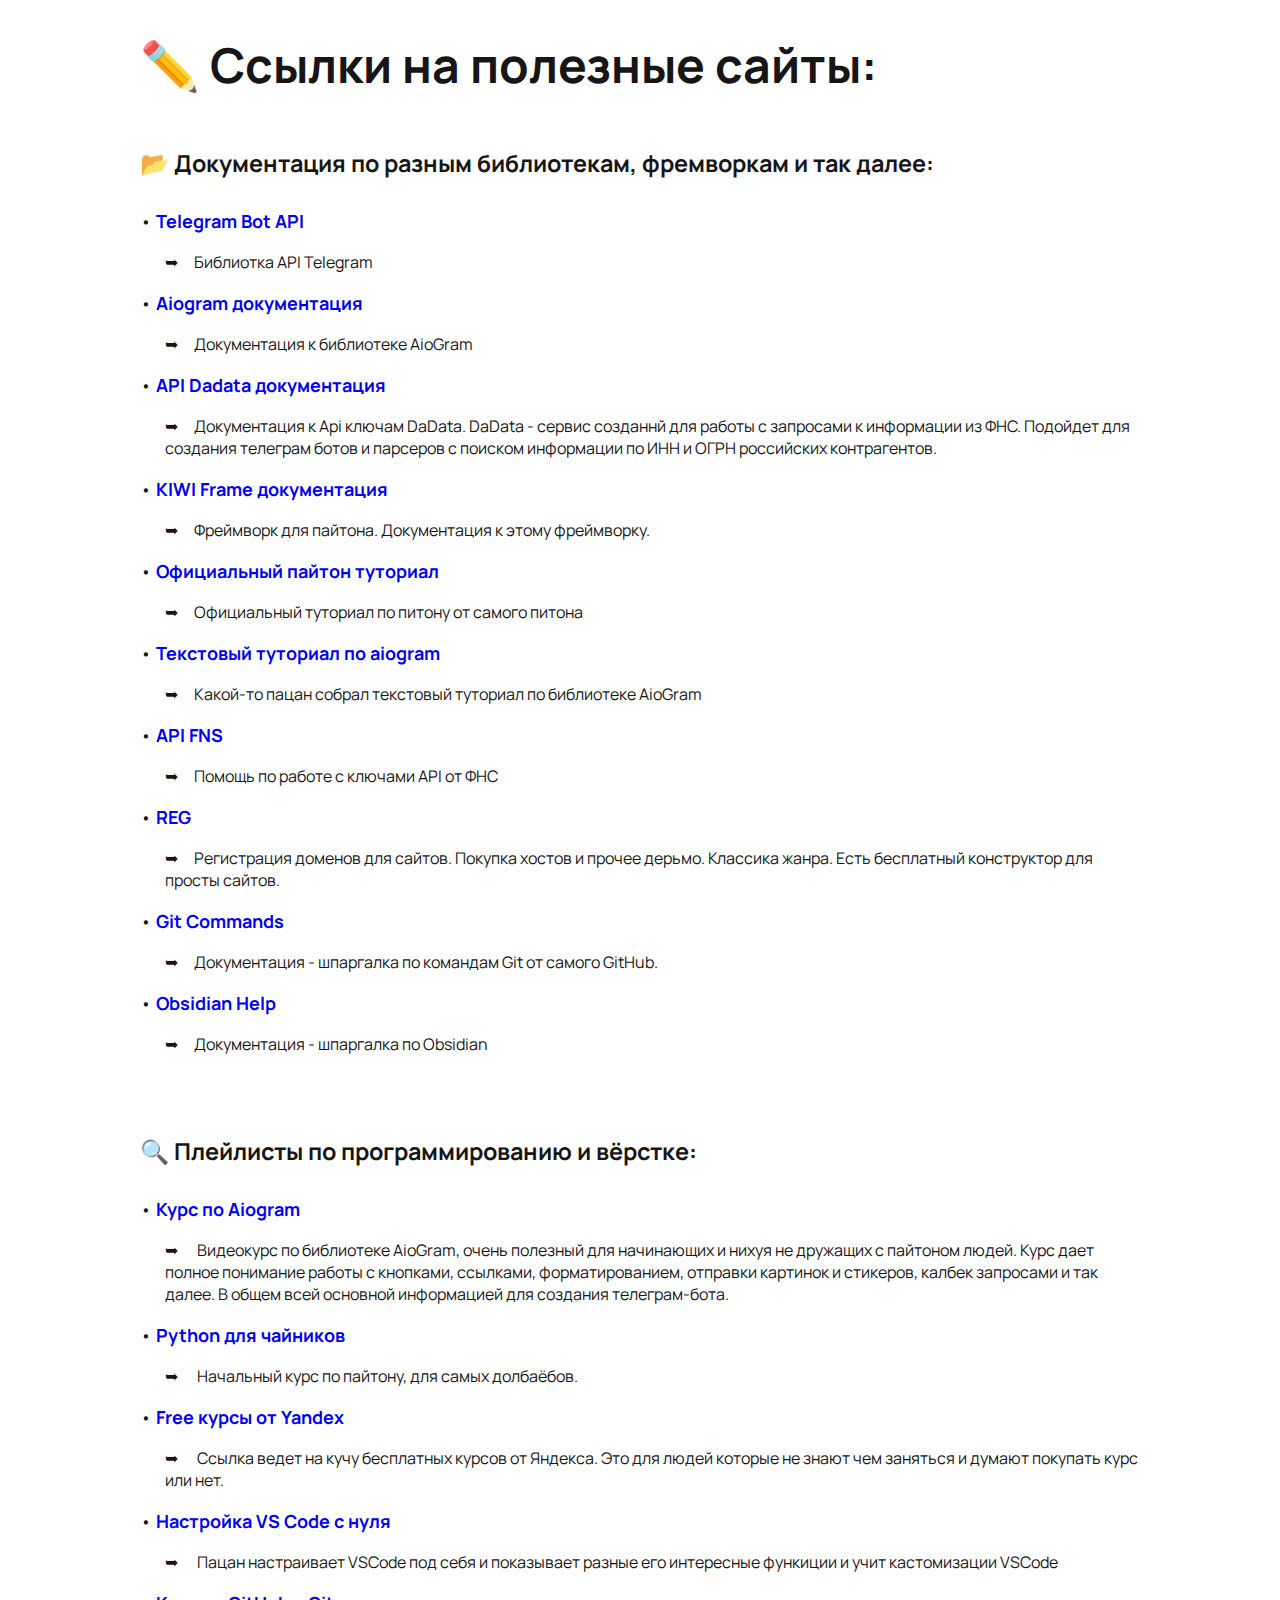
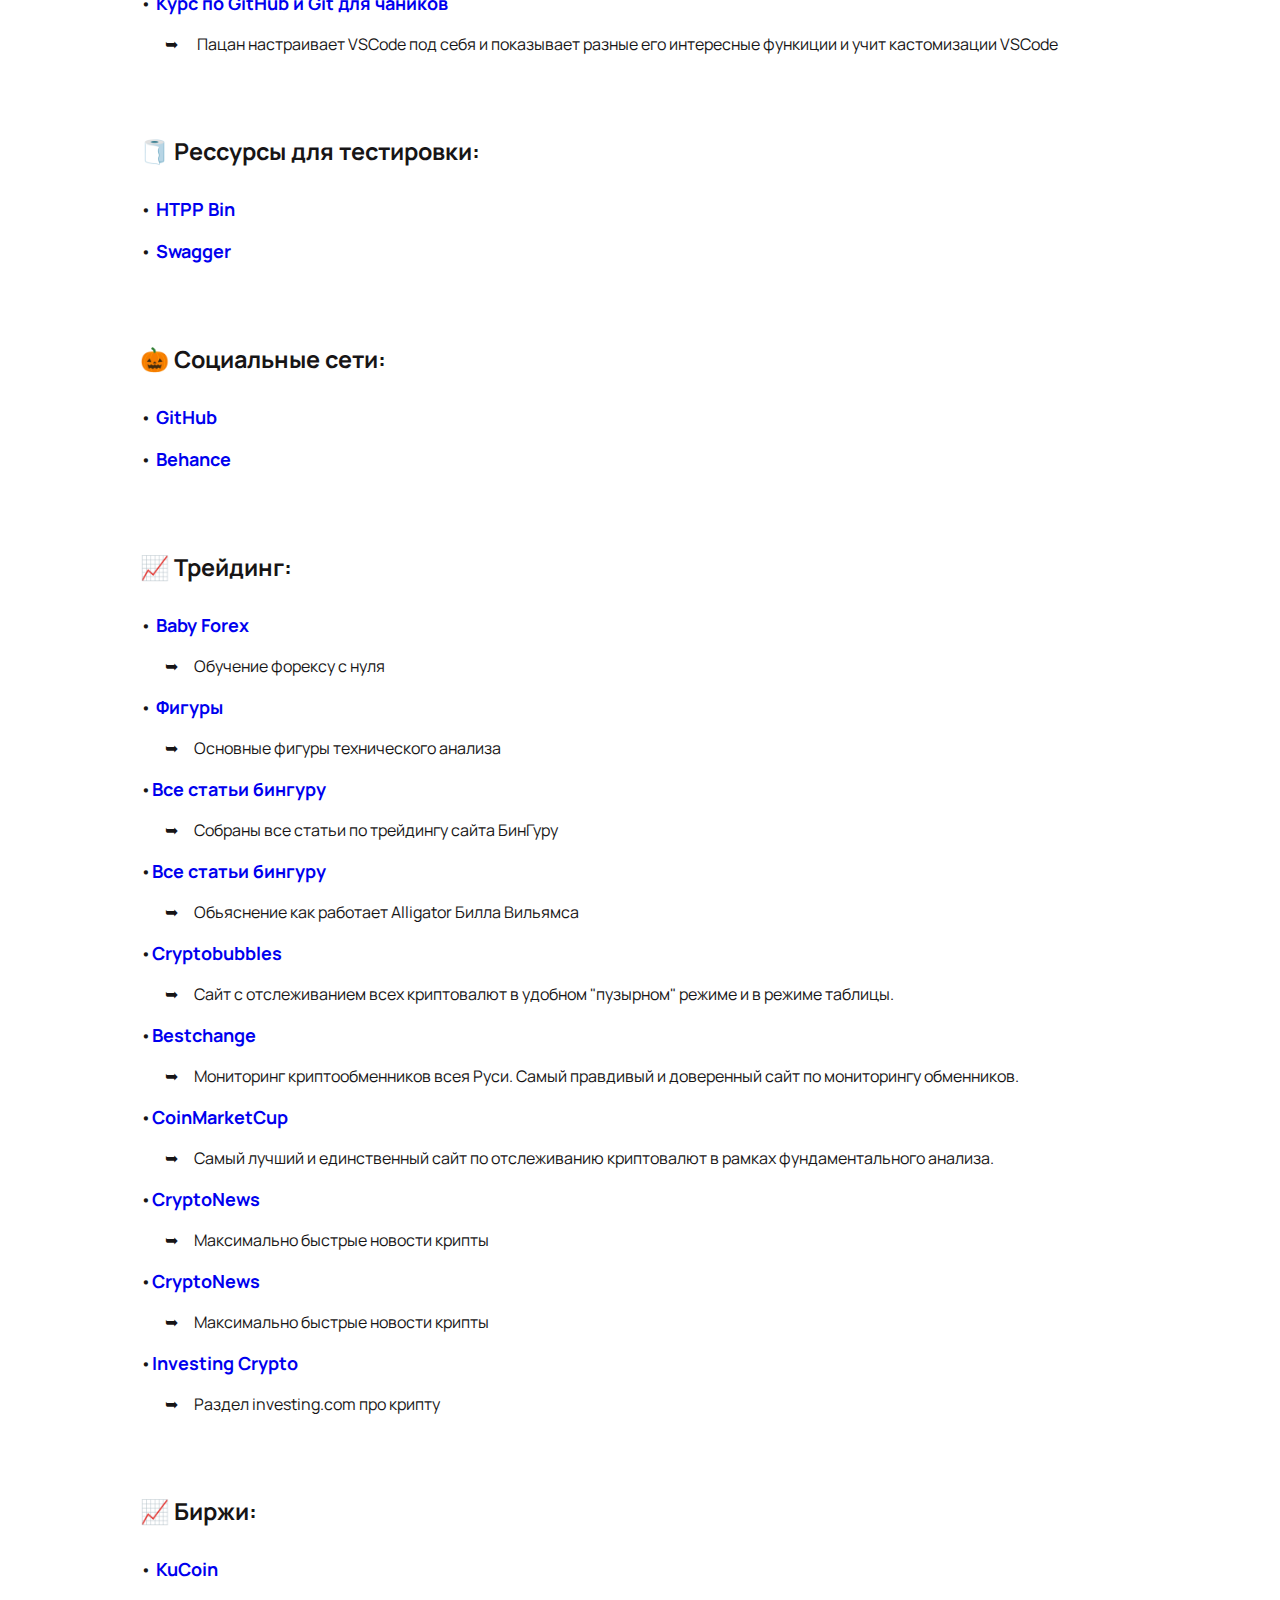
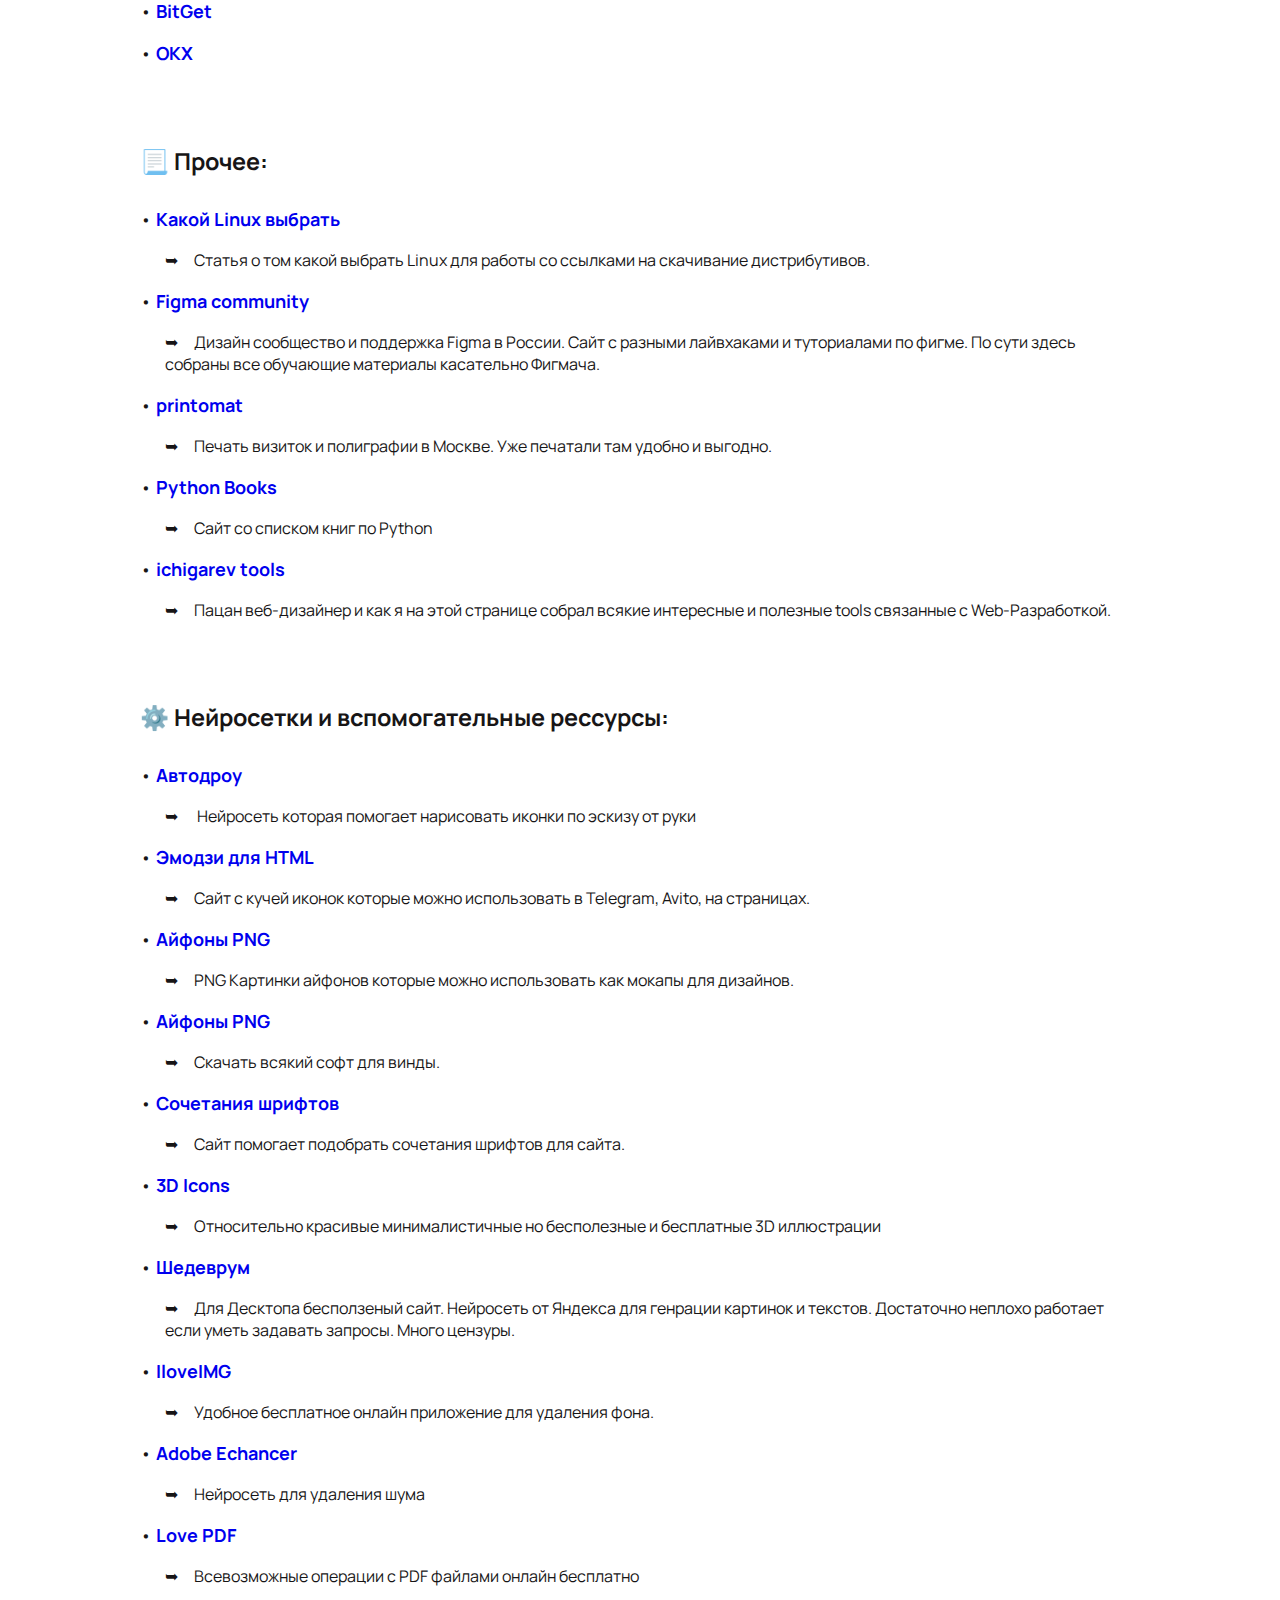
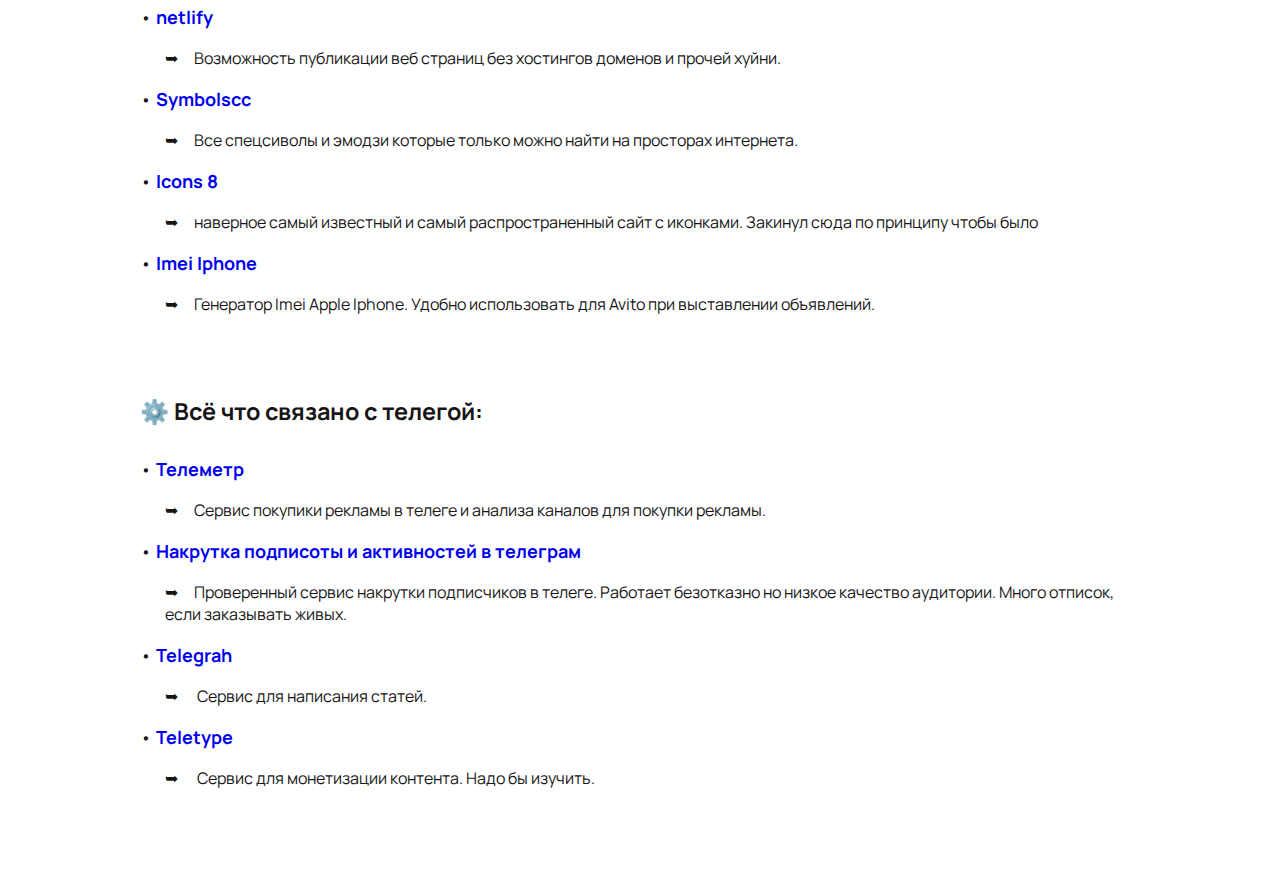
==== index.html @ 126a6286 "Update and rename main.html to index.html" ====
<!DOCTYPE html>
<head>
    <link rel="stylesheet" href="style.css">
    <link rel="preconnect" href="https://fonts.googleapis.com">
    <link rel="preconnect" href="https://fonts.gstatic.com" crossorigin>
    <link href="https://fonts.googleapis.com/css2?family=Manrope:wght@400;700&display=swap" rel="stylesheet">
    <link rel="shortcut icon" type="image/svg" href="favicon.png">
<title>
    Сайты со сслыками
</title>
<body>
    <div class="Header">
        <h1>✏️ Ссылки на полезные сайты:</h1>
    </div>

    <div class="op">
        <h3> 📂 Документация по разным библиотекам, фремворкам и так далее:</h3> 
    </div>
    <div class="link">
        <p> &#8226; <a href="https://core.telegram.org/bots/api">Telegram Bot API</a></p>
            <p class="opis">
                ➥&emsp;Библиотка API Telegram
            </p>
        <p> &#8226; <a href="https://docs.aiogram.dev/en/latest/">Aiogram документация</a></p>
            <p class="opis">
                ➥&emsp;Документация к библиотеке AioGram
            </p>
        <p> &#8226; <a href="https://dadata.ru/api/find-party/#request">API Dadata документация</a></p>
            <p class="opis">
                ➥&emsp;Документация к Api ключам DaData. DaData - сервис созданнй для работы с запросами к информации из ФНС.
                Подойдет для создания телеграм ботов и парсеров с поиском информации по ИНН и ОГРН российских контрагентов. 
            </p>
        <p> &#8226; <a href="https://kivy.org/doc/stable/gettingstarted/intro.html">KIWI Frame документация</a></p>
            <p class="opis">
                ➥&emsp;Фреймворк для пайтона. Документация к этому фреймворку. 
            </p>
        <p> &#8226; <a href="https://docs.python.org/3.11/tutorial/">Официальный пайтон туториал</a></p>
            <p class="opis">
                ➥&emsp;Официальный туториал по питону от самого питона 
            </p>
        <p> &#8226; <a href="https://mastergroosha.github.io/aiogram-3-guide/quickstart/">Текстовый туториал по aiogram</a></p>
            <p class="opis">
                ➥&emsp;Какой-то пацан собрал текстовый туториал по библиотеке AioGram
            </p>  
        <p> &#8226; <a href="https://api-fns.ru/api_help">API FNS</a></p>
            <p class="opis">
                ➥&emsp;Помощь по работе с ключами API от ФНС
            </p>
        <p> &#8226; <a href="https://api-fns.ru/api_help">REG</a></p>
            <p class="opis">
                ➥&emsp;Регистрация доменов для сайтов. Покупка хостов и прочее дерьмо. Классика жанра. Есть бесплатный конструктор для просты сайтов.
            </p>
        <p> &#8226; <a href="https://gist.github.com/supervoron1/510a91d47f3bb51a24e1090f63188bcb">Git Commands</a></p>
            <p class="opis">
                ➥&emsp;Документация - шпаргалка по командам Git от самого GitHub.
            </p>
        <p> &#8226; <a href="https://publish.obsidian.md/help-ru/%D0%9D%D0%B0%D1%87%D0%BD%D0%B8%D1%82%D0%B5+%D0%B7%D0%B4%D0%B5%D1%81%D1%8C">Obsidian Help</a></p>
            <p class="opis">
                ➥&emsp;Документация - шпаргалка по Obsidian
            </p>
    </div>

    <div class="op">
        <h3>🔍 Плейлисты по программированию и вёрстке:</h3>
    </div>
    <div class="link">
        <p> &#8226; <a href="https://www.youtube.com/playlist?list=PLe-iIMbo5JOJm6DRTjhleHojroS-Bbocr">Курс по Aiogram</a></p>
            <p class="opis">
                ➥&emsp; Видеокурс по библиотеке AioGram, очень полезный для начинающих и нихуя не дружащих с пайтоном людей. Курс дает полное понимание работы с кнопками, ссылками, форматированием, отправки  картинок и стикеров, калбек запросами и так далее. В общем всей основной информацией для создания телеграм-бота.
            </p>
        <p> &#8226; <a href="https://www.youtube.com/playlist?list=PLe-iIMbo5JOLOTNasyomCJTmsUt8cUX0N">Python для чайников</a></p>
            <p class="opis">
                ➥&emsp; Начальный курс по пайтону, для самых долбаёбов.
            </p>
        <p> &#8226; <a href="https://practicum.yandex.ru/catalog/free/">Free курсы от Yandex</a></p>
            <p class="opis">
                ➥&emsp; Ссылка ведет на кучу бесплатных курсов от Яндекса. Это для людей которые не знают чем заняться и думают покупать курс или нет.
            </p>
            
        <p> &#8226; <a href="https://www.youtube.com/watch?v=w6x3Efgv-Gw&list=PL-FhWbGlJPfZKlFiR0i3nLVgUMPg8Z4t-&pp=iAQB">Настройка VS Code c нуля</a></p>
            <p class="opis">
                ➥&emsp; Пацан настраивает VSCode под себя и показывает разные его интересные функиции и учит кастомизации VSCode
            </p>
        <p> &#8226; <a href="https://www.youtube.com/watch?v=zZBiln_2FhM&t=1463s">Курс по  GitHub и Git для чаников</a></p>
            <p class="opis">
                ➥&emsp; Пацан настраивает VSCode под себя и показывает разные его интересные функиции и учит кастомизации VSCode
            </p>
    </div>

    <div class="op">
        <h3>🧻 Рессурсы для тестировки:</h3>
    </div>
    <div class="link">
        <p> &#8226; <a href="https://httpbin.org/">HTPP Bin</a></p>
        <p> &#8226; <a href="https://petstore.swagger.io/">Swagger</a></p>
    </div>

    <div class="op">
        <h3>🎃 Социальные сети:</h3>
    </div>
    <div class="link">
        <p> &#8226; <a href="https://github.com/andreykolesnikov1997">GitHub</a></p>
        <p> &#8226; <a href="https://www.behance.net/mefedronson">Behance</a></p>
    </div>

    <div class="op">
        <h3> 📈 Трейдинг:</h3>
    </div>
    <div class="link">
        <p> &#8226; <a href="https://babyforex.ru/">Baby Forex</a></p>
            <p class="opis">
                ➥&emsp;Обучение форексу с нуля
            </p>
        <p> &#8226; <a href="https://binguru.net/figury-texnicheskogo-analiza-4129">Фигуры</a></p>
            <p class="opis">
                ➥&emsp;Основные фигуры технического анализа
            </p>
        <p> &#8226;<a href="https://binguru.net/stati">Все статьи бингуру</a></p>
            <p class="opis">
                ➥&emsp;Собраны все статьи по трейдингу сайта БинГуру
            </p>         
        <p> &#8226;<a href="https://academyfx.ru/article/indikatory/426-indikator-alligator">Все статьи бингуру</a></p>
            <p class="opis">
                ➥&emsp;Обьяснение как работает Alligator Билла Вильямса
            </p>        
        <p> &#8226;<a href="https://cryptobubbles.net/">Cryptobubbles</a></p>
            <p class="opis">
                ➥&emsp;Сайт с отслеживанием всех криптовалют в удобном "пузырном" режиме и в режиме таблицы.
            </p>  
        <p> &#8226;<a href="https://www.bestchange.ru/">Bestchange</a></p>
            <p class="opis">
                ➥&emsp;Мониторинг криптообменников всея Руси. Самый правдивый и доверенный сайт по мониторингу обменников.
            </p>
        <p> &#8226;<a href="https://coinmarketcap.com/ru/watchlist/">CoinMarketCup</a></p>
            <p class="opis">
                ➥&emsp;Самый лучший и единственный сайт по отслеживанию криптовалют в рамках фундаментального анализа.
            </p>
        <p> &#8226;<a href="https://cryptonews.net/ru/">CryptoNews</a></p>
            <p class="opis">
                ➥&emsp;Максимально быстрые новости крипты
            </p>
        <p> &#8226;<a href="https://www.coindesk.com/">CryptoNews</a></p>
            <p class="opis">
                ➥&emsp;Максимально быстрые новости крипты
            </p>
        <p> &#8226;<a href="https://ru.investing.com/crypto/">Investing Crypto</a></p>
            <p class="opis">
                ➥&emsp;Раздел investing.com про крипту
            </p>                        
    </div>

    <div class="op">
        <h3> 📈 Биржи:</h3>
    </div>
    <div class="link">
        <p> &#8226; <a href="https://www.kucoin.com/ru/otc/buy/USDT-RUB">KuCoin</a></p>
        <p> &#8226; <a href="https://www.bitget.com/ru/">BitGet</a></p>
        <p> &#8226; <a href="https://www.okx.com/ru">OKX</a></p>
    </div>

    <div class="op">
        <h3> 📃 Прочее:</h3>
    </div>
    <div class="link">
        <p> &#8226; <a href="https://lifehacker.ru/distributivy-linux/">Какой Linux выбрать</a></p>
            <p class="opis">
                ➥&emsp;Статья о том какой выбрать Linux для работы со ссылками на скачивание дистрибутивов.
            </p>
        <p> &#8226; <a href="https://lifehacker.ru/distributivy-linux/">Figma community</a></p>
            <p class="opis">
                ➥&emsp;Дизайн сообщество и поддержка Figma в России. Сайт с разными лайвхаками и туториалами по фигме. По сути здесь собраны все обучающие материалы касательно Фигмача.
            </p>
        <p> &#8226; <a href="https://printomat.ru/">printomat</a></p>
            <p class="opis">
                ➥&emsp;Печать визиток и полиграфии в Москве. Уже печатали там удобно и выгодно.
            </p>
        <p> &#8226; <a href="https://pythonworld.ru/bookshop">Python Books</a></p>
            <p class="opis">
                ➥&emsp;Сайт со списком книг по Python
            </p>       
        <p> &#8226; <a href="https://ichigarev.ru/tools">ichigarev tools</a></p>
            <p class="opis">
                ➥&emsp;Пацан веб-дизайнер и как я на этой  странице собрал всякие интересные и полезные tools связанные с Web-Разработкой.
            </p>
    </div>

    <div class="op">
        <h3> ⚙️ Нейросетки и вспомогательные рессурсы:</h3>
    </div>
    <div class="link">
        <p> &#8226; <a href="https://www.autodraw.com/">Автодроу</a></p>
            <p class="opis">
                ➥&emsp; Нейросеть которая помогает нарисовать иконки по эскизу от руки
            </p>
        <p> &#8226; <a href="https://emojilo.com/ru/">Эмодзи для HTML</a></p>
            <p class="opis">
                ➥&emsp;Сайт с кучей иконок которые можно использовать в Telegram, Avito, на страницах.
            </p>
        <p> &#8226; <a href="https://www.rawpixel.com/search/iphone%20png?page=1&sort=curated&topic_group=_topics">Айфоны PNG</a></p>
            <p class="opis">
                ➥&emsp;PNG Картинки айфонов которые можно использовать как мокапы для дизайнов.
            </p>
        <p> &#8226; <a href="https://ru.uptodown.com/windows">Айфоны PNG</a></p>
            <p class="opis">
                ➥&emsp;Скачать всякий софт для винды.
            </p>
        <p> &#8226; <a href="https://www.fontpair.co/all">Сочетания шрифтов</a></p>
            <p class="opis">
                ➥&emsp;Сайт помогает подобрать сочетания шрифтов для сайта.
            </p>
        <p> &#8226; <a href="https://www.shapefest.com/">3D Icons</a></p>
            <p class="opis">
                ➥&emsp;Относительно красивые минималистичные но бесполезные и бесплатные 3D иллюстрации
            </p>
        <p> &#8226; <a href="https://shedevrum.ai/">Шедеврум</a></p>
            <p class="opis">
                ➥&emsp;Для Десктопа бесползеный сайт. Нейросеть от Яндекса для генрации картинок и текстов. Достаточно неплохо работает если уметь задавать запросы. Много цензуры. 
            </p>
        <p> &#8226; <a href="https://www.iloveimg.com/ru/remove-background">IloveIMG</a></p>
            <p class="opis">
                ➥&emsp;Удобное бесплатное онлайн приложение для удаления фона. 
            </p>
        <p> &#8226; <a href="https://podcast.adobe.com/enhance#">Adobe Echancer</a></p>
            <p class="opis">
                ➥&emsp;Нейросеть для удаления шума
            </p>
        <p> &#8226; <a href="https://www.ilovepdf.com/ru">Love PDF</a></p>
            <p class="opis">
                ➥&emsp;Всевозможные операции с PDF файлами онлайн бесплатно
            </p>  
        <p> &#8226; <a href="https://www.netlify.com/">netlify</a></p>
            <p class="opis">
                ➥&emsp;Возможность публикации веб страниц без хостингов доменов и прочей хуйни.
            </p>
        <p> &#8226; <a href="https://symbl.cc/ru/">Symbolscc</a></p>
            <p class="opis">
                ➥&emsp;Все спецсиволы и эмодзи которые только можно найти на просторах интернета. 
            </p>         
        <p> &#8226; <a href="https://icons8.ru/">Icons 8</a></p>
            <p class="opis">
                ➥&emsp;наверное самый известный и самый распространенный сайт с иконками. Закинул сюда по принципу чтобы было
            </p>
        <p> &#8226; <a href="https://www.imei.info/Apple_imei_generator/">Imei Iphone</a></p>
            <p class="opis">
                ➥&emsp;Генератор Imei Apple Iphone. Удобно использовать для Avito при выставлении объявлений.
            </p>
            
    </div>
    <div class="op">
        <h3> ⚙️ Всё что связано с телегой:</h3>
    </div>
    <div class="link">
        <p> &#8226; <a href="https://telemetr.me/">Телеметр</a></p>
            <p class="opis">
                ➥&emsp;Сервис покупики рекламы в телеге и анализа каналов для покупки рекламы.
            </p>
        <p> &#8226; <a href="https://doctorsmm.com/nakrutka-podpischikov-v-telegramm-kanal/">Накрутка подписоты и активностей в телеграм</a></p>
            <p class="opis">
                ➥&emsp;Проверенный сервис накрутки подписчиков в телеге. Работает безотказно но низкое качество аудитории. Много отписок, если заказывать живых.
            </p>
        <p> &#8226; <a href="https://telegra.ph/">Telegrah</a></p>
            <p class="opis">
                ➥&emsp; Сервис для написания статей.
            </p>
        <p> &#8226; <a href="https://teletype.in/">Teletype</a></p>
            <p class="opis">
                ➥&emsp; Сервис для монетизации контента. Надо бы изучить.
            </p>

</body>
</html>
---- style.css ----
body {
    width: 1000px;
    margin-left: auto;
    margin-right: auto;
    background-color: #FFFFFF;
}

.Header {
    margin-top: 30px;
    font-family: Manrope;
    color: #171516;
    margin-bottom: 50px;
    font-size: 24px;
}

.op {
    margin-top: 30px;
    font-family: Manrope;
    font-style: normal;
    color: #171516;
    font-size: 20px;
}

.link {
    font-family: Manrope;
    margin-top: 30px;
    margin-bottom: 80px;
    color: #171516;
    font-size: 18px;
}

.opis {
    margin-left: 25px;
    font-size: 16px;
}

a {
    text-decoration: none;
    background-image: linear-gradient(currentColor, currentColor);
    background-position: 10% 110%;
    background-repeat: no-repeat;
    background-size: 0% 3px;
    transition: background-size .1s;
    font-weight: 700;
}

a:hover {
    background-size: 100% 3px;
}

a:visited {
    color: #171516;
  }
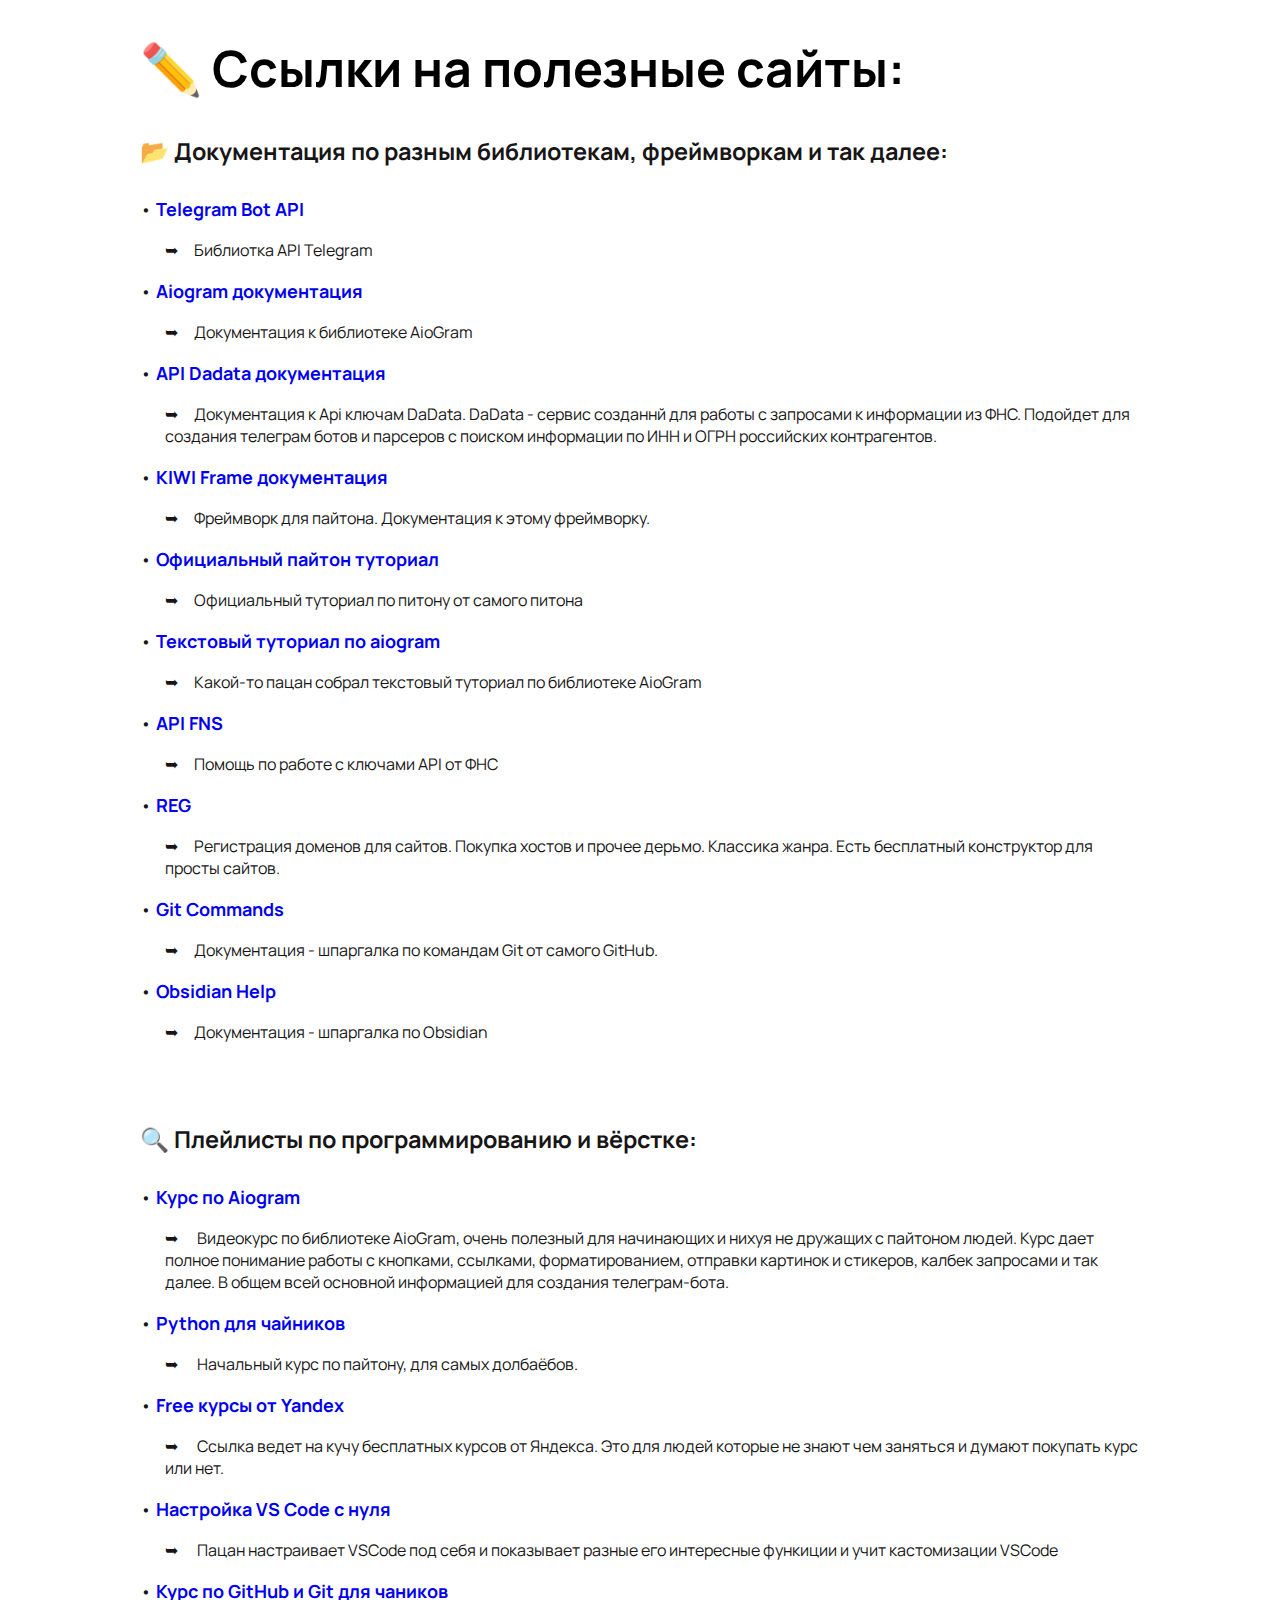
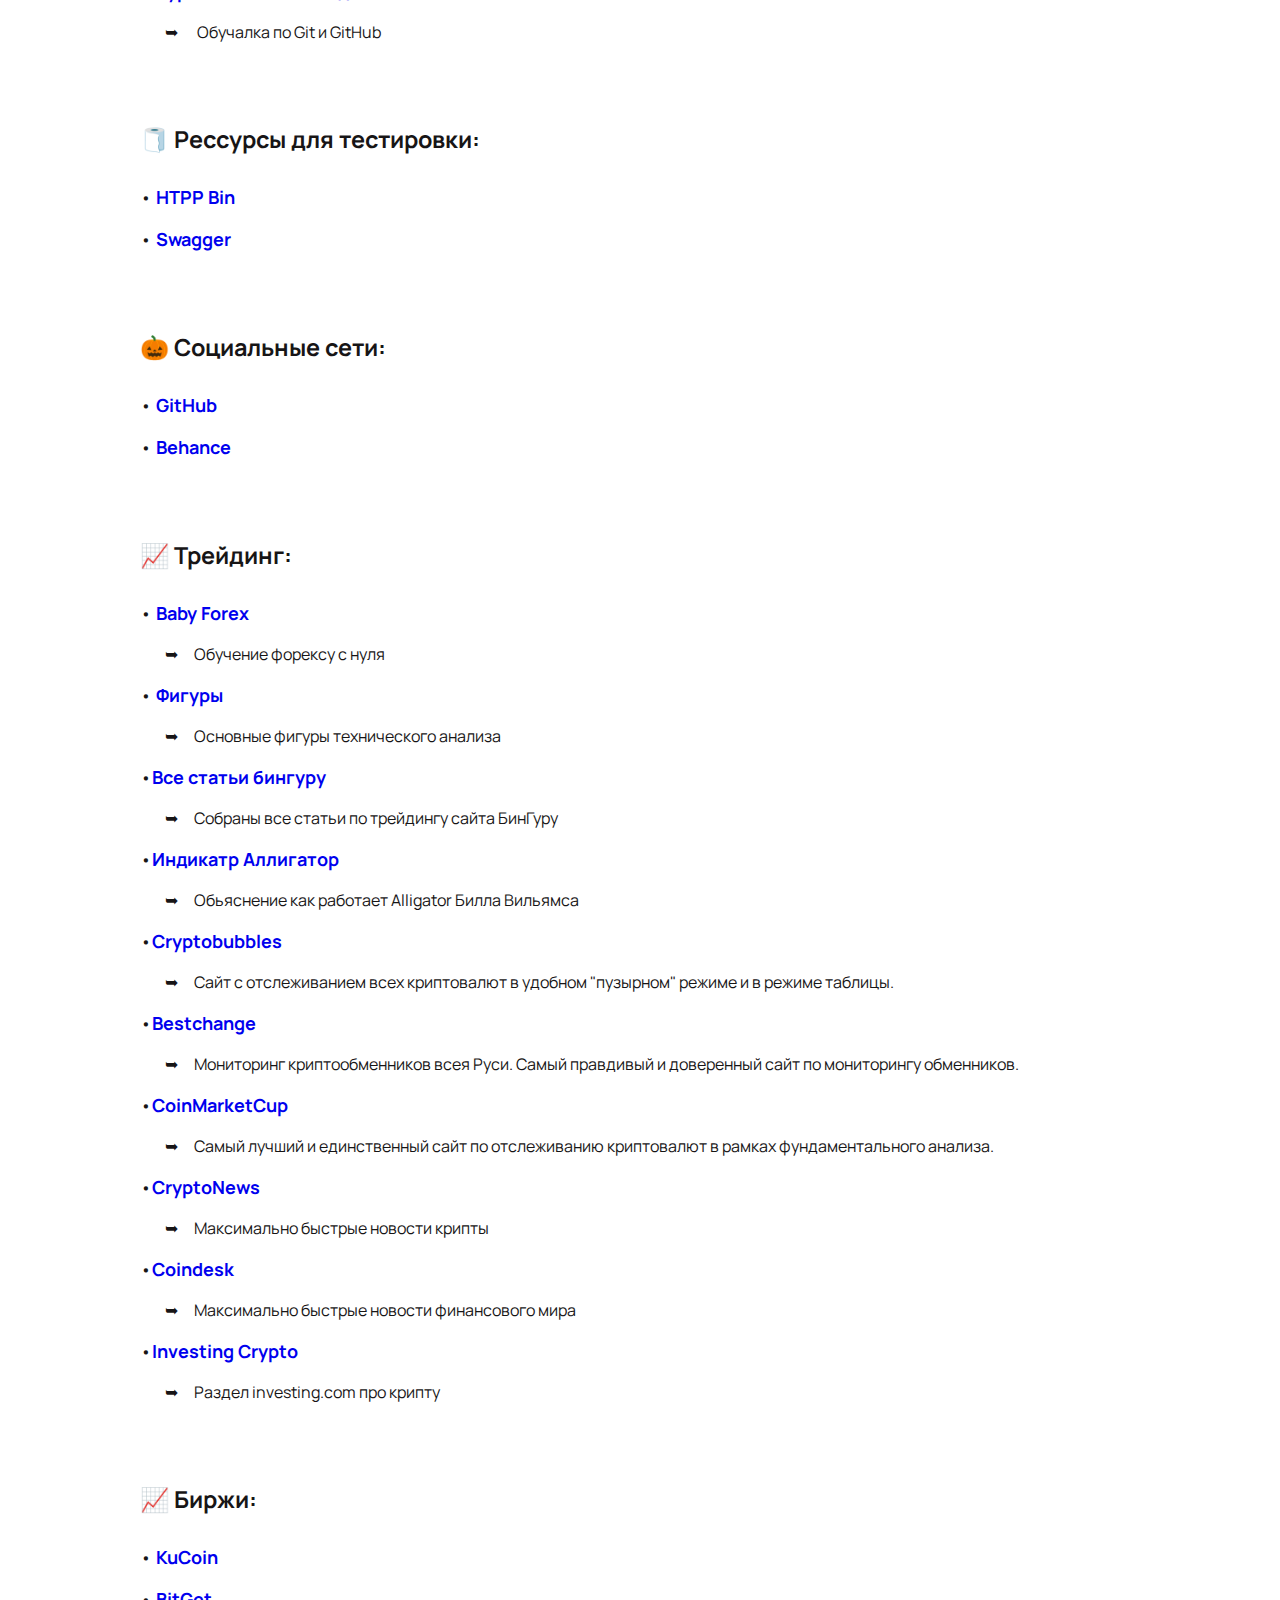
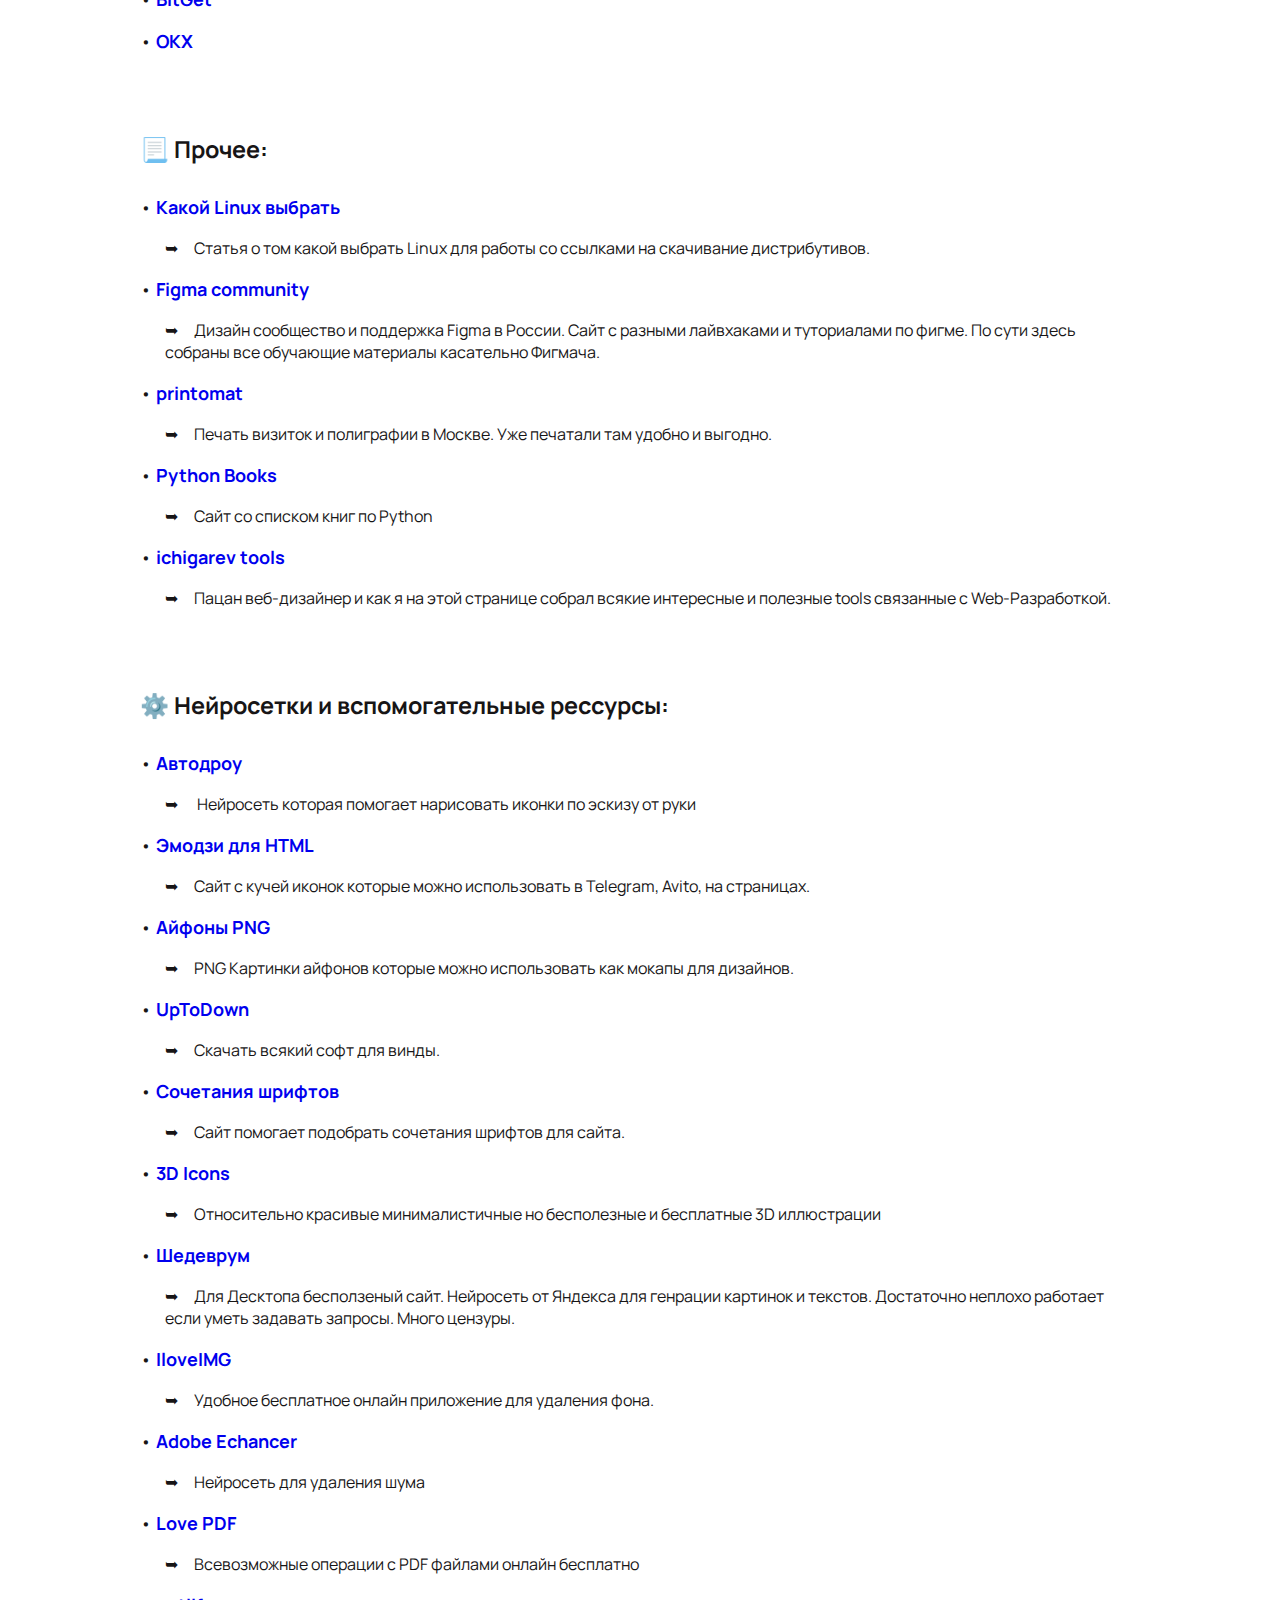
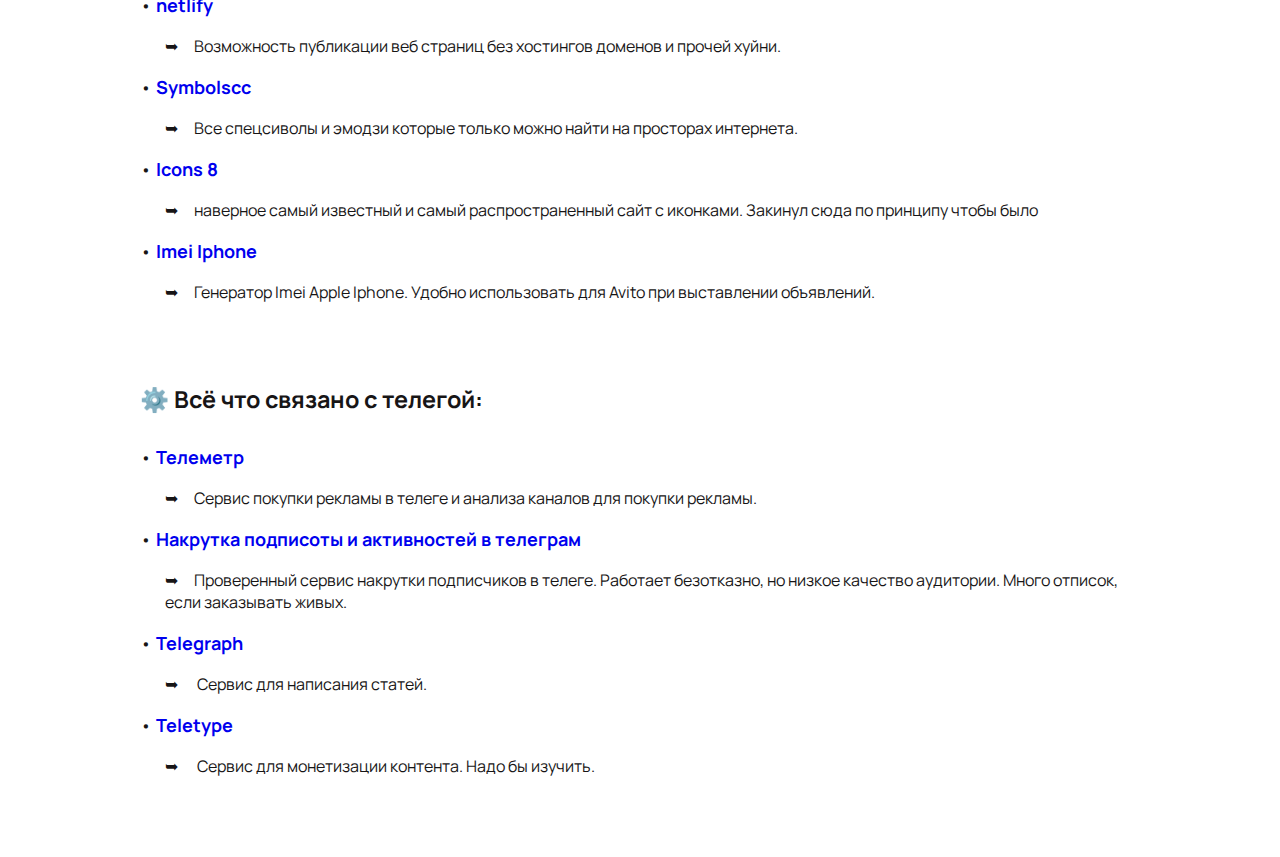
==== commit 39e79f45: "Add files via upload" ====
--- a/index.html
+++ b/index.html
@@ -5,6 +5,7 @@
     <link rel="preconnect" href="https://fonts.gstatic.com" crossorigin>
     <link href="https://fonts.googleapis.com/css2?family=Manrope:wght@400;700&display=swap" rel="stylesheet">
     <link rel="shortcut icon" type="image/svg" href="favicon.png">
+    <meta name="viewport" content="width=device-width, initial-scale=1.0">
 <title>
     Сайты со сслыками
 </title>
@@ -14,7 +15,7 @@
     </div>
 
     <div class="op">
-        <h3> 📂 Документация по разным библиотекам, фремворкам и так далее:</h3> 
+        <h3> 📂 Документация по разным библиотекам, фреймворкам и так далее:</h3> 
     </div>
     <div class="link">
         <p> &#8226; <a href="https://core.telegram.org/bots/api">Telegram Bot API</a></p>
@@ -83,7 +84,7 @@
             </p>
         <p> &#8226; <a href="https://www.youtube.com/watch?v=zZBiln_2FhM&t=1463s">Курс по  GitHub и Git для чаников</a></p>
             <p class="opis">
-                ➥&emsp; Пацан настраивает VSCode под себя и показывает разные его интересные функиции и учит кастомизации VSCode
+                ➥&emsp; Обучалка по Git и GitHub
             </p>
     </div>
 
@@ -119,7 +120,7 @@
             <p class="opis">
                 ➥&emsp;Собраны все статьи по трейдингу сайта БинГуру
             </p>         
-        <p> &#8226;<a href="https://academyfx.ru/article/indikatory/426-indikator-alligator">Все статьи бингуру</a></p>
+        <p> &#8226;<a href="https://academyfx.ru/article/indikatory/426-indikator-alligator">Индикатр Аллигатор</a></p>
             <p class="opis">
                 ➥&emsp;Обьяснение как работает Alligator Билла Вильямса
             </p>        
@@ -139,9 +140,9 @@
             <p class="opis">
                 ➥&emsp;Максимально быстрые новости крипты
             </p>
-        <p> &#8226;<a href="https://www.coindesk.com/">CryptoNews</a></p>
-            <p class="opis">
-                ➥&emsp;Максимально быстрые новости крипты
+        <p> &#8226;<a href="https://www.coindesk.com/">Coindesk</a></p>
+            <p class="opis">
+                ➥&emsp;Максимально быстрые новости финансового мира
             </p>
         <p> &#8226;<a href="https://ru.investing.com/crypto/">Investing Crypto</a></p>
             <p class="opis">
@@ -200,7 +201,7 @@
             <p class="opis">
                 ➥&emsp;PNG Картинки айфонов которые можно использовать как мокапы для дизайнов.
             </p>
-        <p> &#8226; <a href="https://ru.uptodown.com/windows">Айфоны PNG</a></p>
+        <p> &#8226; <a href="https://ru.uptodown.com/windows">UpToDown</a></p>
             <p class="opis">
                 ➥&emsp;Скачать всякий софт для винды.
             </p>
@@ -252,13 +253,13 @@
     <div class="link">
         <p> &#8226; <a href="https://telemetr.me/">Телеметр</a></p>
             <p class="opis">
-                ➥&emsp;Сервис покупики рекламы в телеге и анализа каналов для покупки рекламы.
+                ➥&emsp;Сервис покупки рекламы в телеге и анализа каналов для покупки рекламы.
             </p>
         <p> &#8226; <a href="https://doctorsmm.com/nakrutka-podpischikov-v-telegramm-kanal/">Накрутка подписоты и активностей в телеграм</a></p>
             <p class="opis">
-                ➥&emsp;Проверенный сервис накрутки подписчиков в телеге. Работает безотказно но низкое качество аудитории. Много отписок, если заказывать живых.
-            </p>
-        <p> &#8226; <a href="https://telegra.ph/">Telegrah</a></p>
+                ➥&emsp;Проверенный сервис накрутки подписчиков в телеге. Работает безотказно, но низкое качество аудитории. Много отписок, если заказывать живых.
+            </p>
+        <p> &#8226; <a href="https://telegra.ph/">Telegraph</a></p>
             <p class="opis">
                 ➥&emsp; Сервис для написания статей.
             </p>
@@ -268,4 +269,4 @@
             </p>
 
 </body>
-</html>
+</html>--- a/style.css
+++ b/style.css
@@ -1,28 +1,33 @@
 body {
-    width: 1000px;
+    max-width: 1000px;
     margin-left: auto;
     margin-right: auto;
+    font-family: Manrope, sans-serif;
     background-color: #FFFFFF;
 }
 
-.Header {
+.container {
+    max-width: 1000px;
+    margin: 0 auto;
+    padding: 30px;
+}
+
+h1 {
+    font-size: 50px;
+}
+.header {
     margin-top: 30px;
-    font-family: Manrope;
     color: #171516;
-    margin-bottom: 50px;
     font-size: 24px;
 }
 
 .op {
     margin-top: 30px;
-    font-family: Manrope;
-    font-style: normal;
     color: #171516;
     font-size: 20px;
 }
 
 .link {
-    font-family: Manrope;
     margin-top: 30px;
     margin-bottom: 80px;
     color: #171516;
@@ -50,4 +55,27 @@
 
 a:visited {
     color: #171516;
-  }+}
+
+@media screen and (max-width: 600px) {
+    .container {
+        padding: 20px;
+    }
+
+    .header {
+        font-size: 20px;
+    }
+
+    .op {
+        font-size: 18px;
+    }
+
+    .link {
+        font-size: 16px;
+    }
+
+    .opis {
+        margin-left: 15px;
+        font-size: 14px;
+    }
+}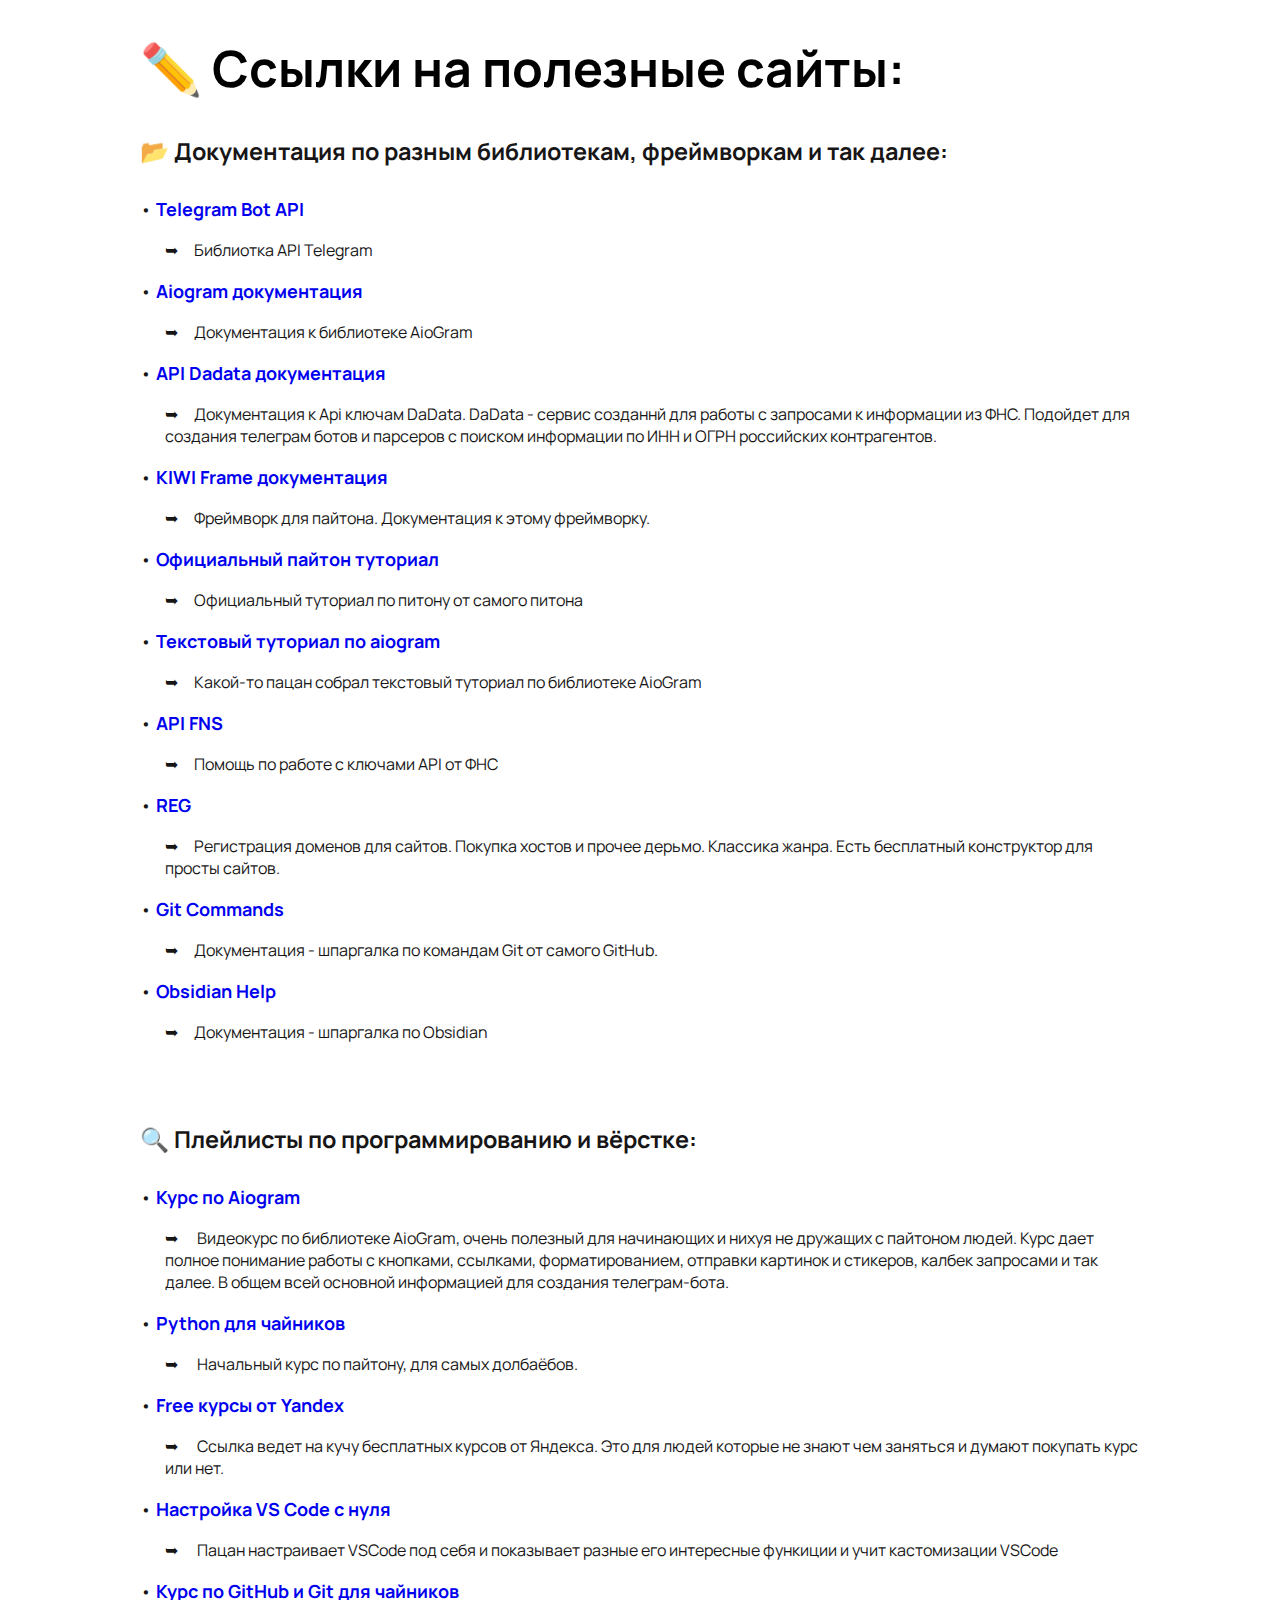
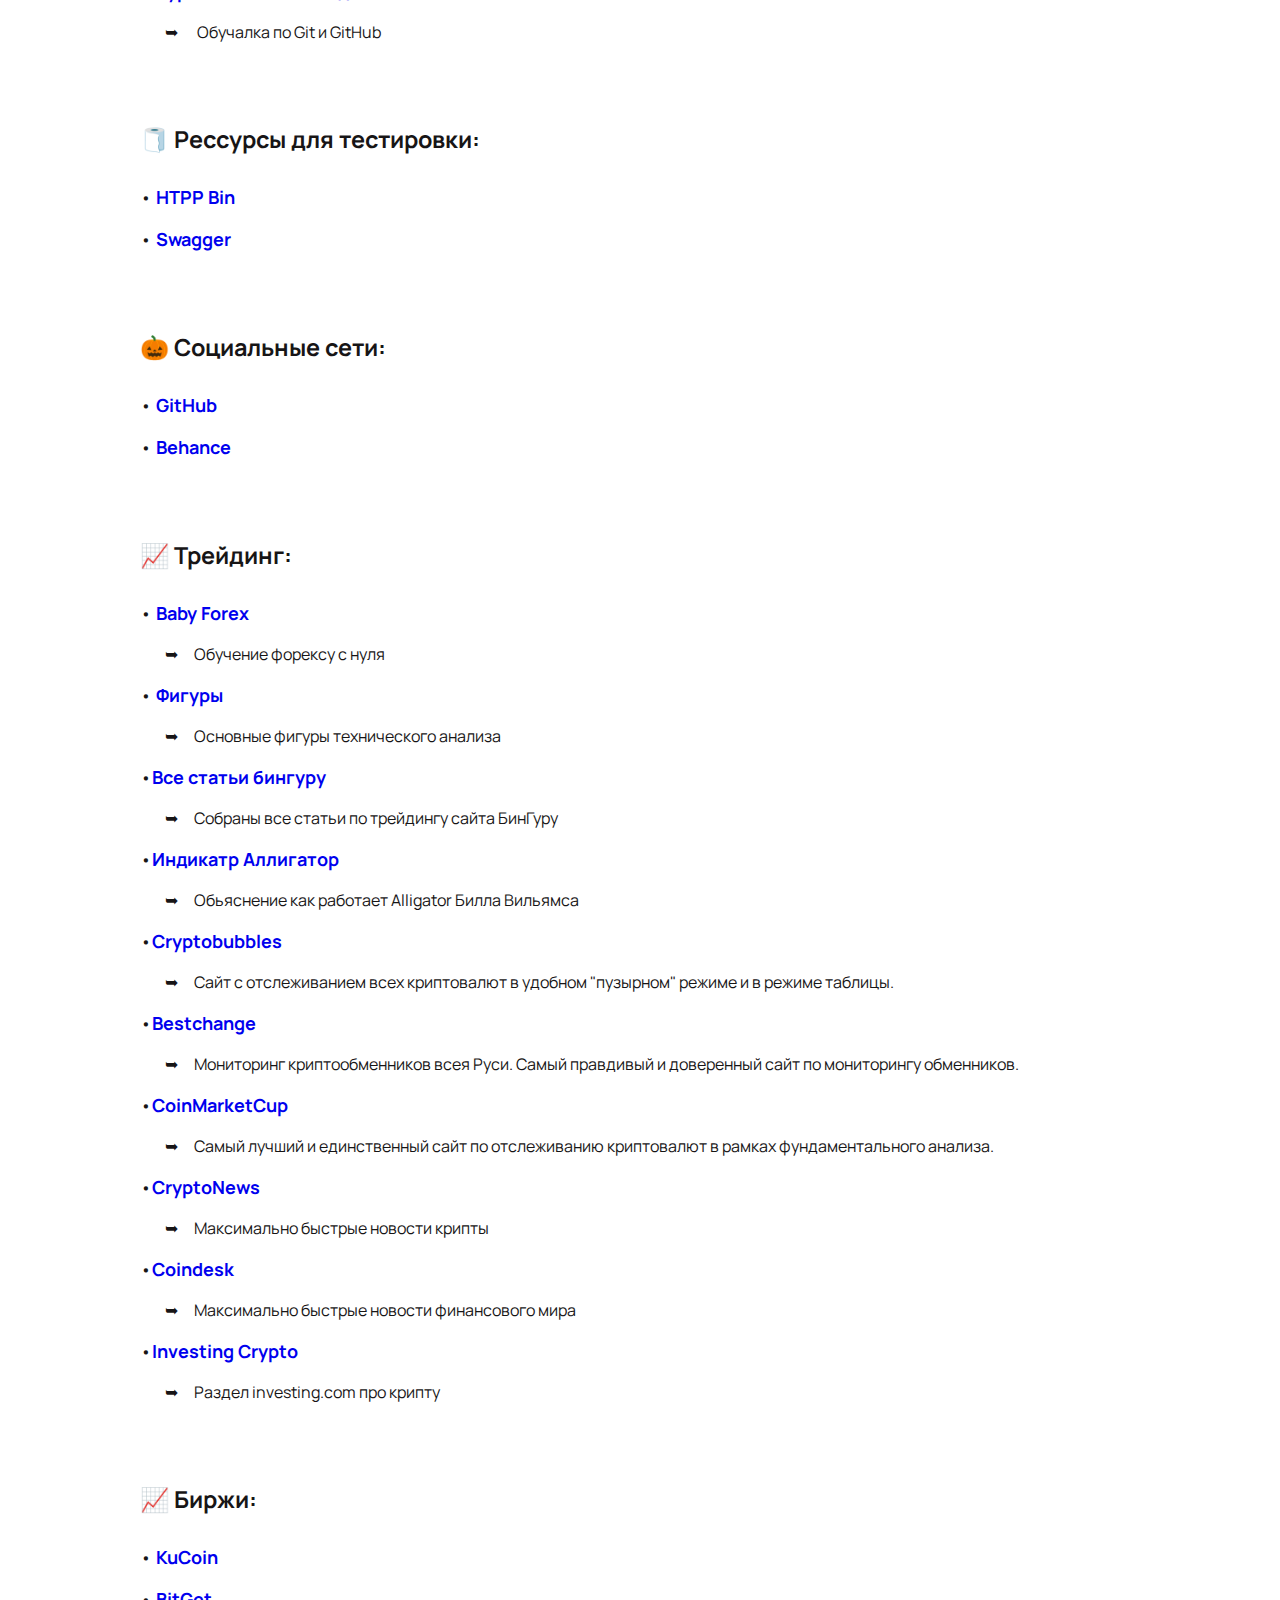
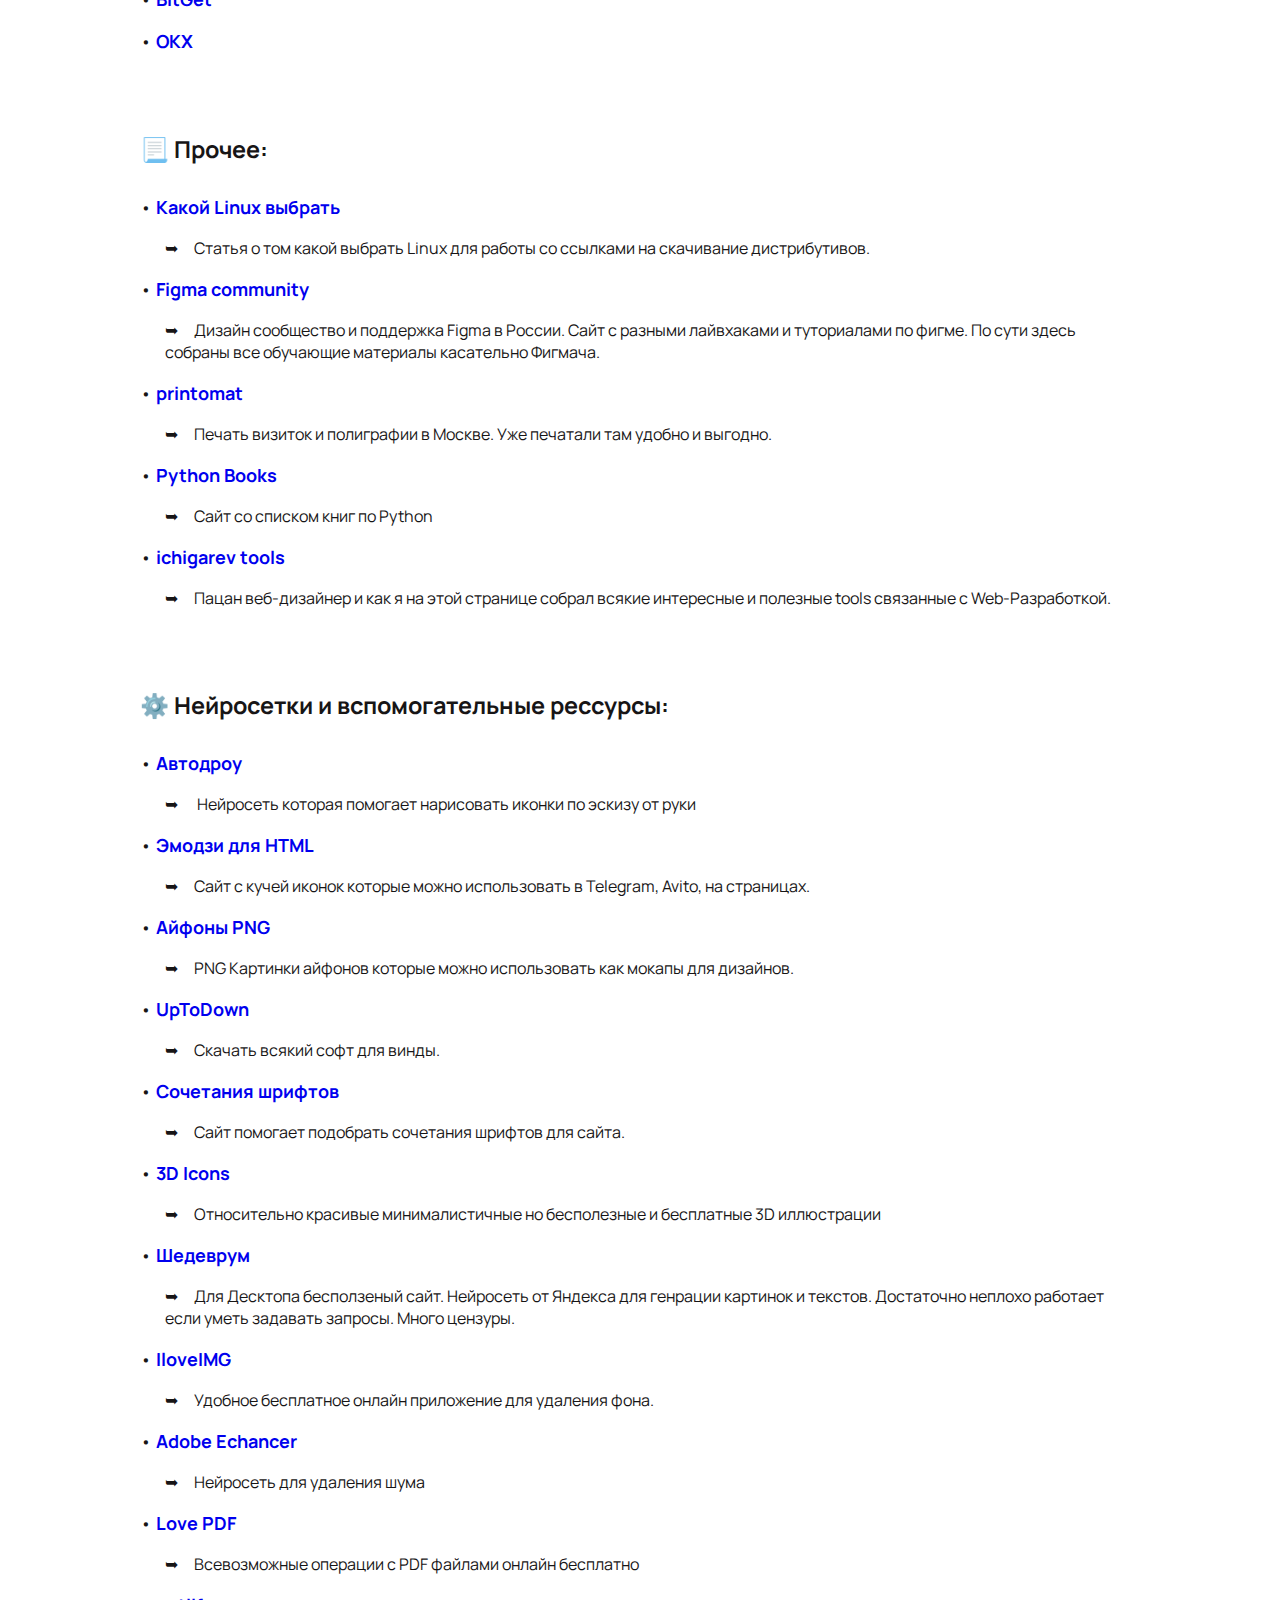
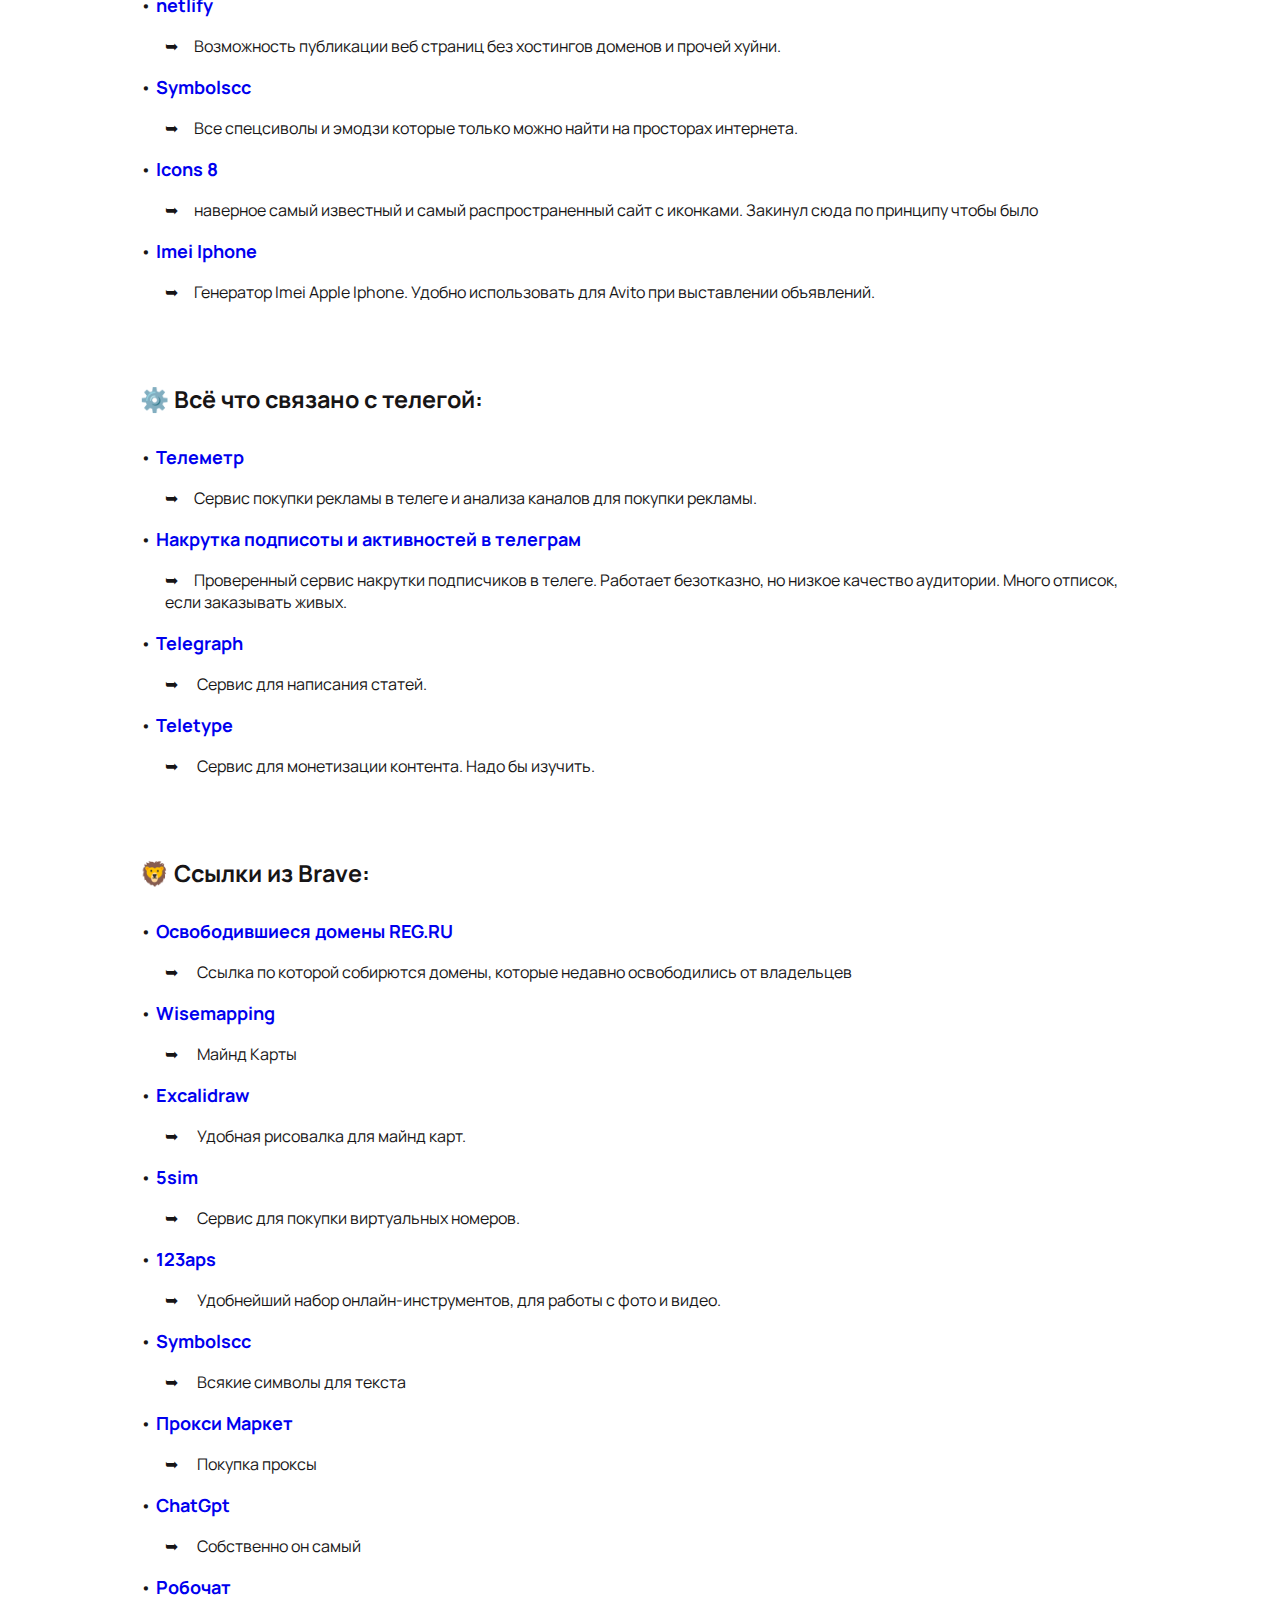
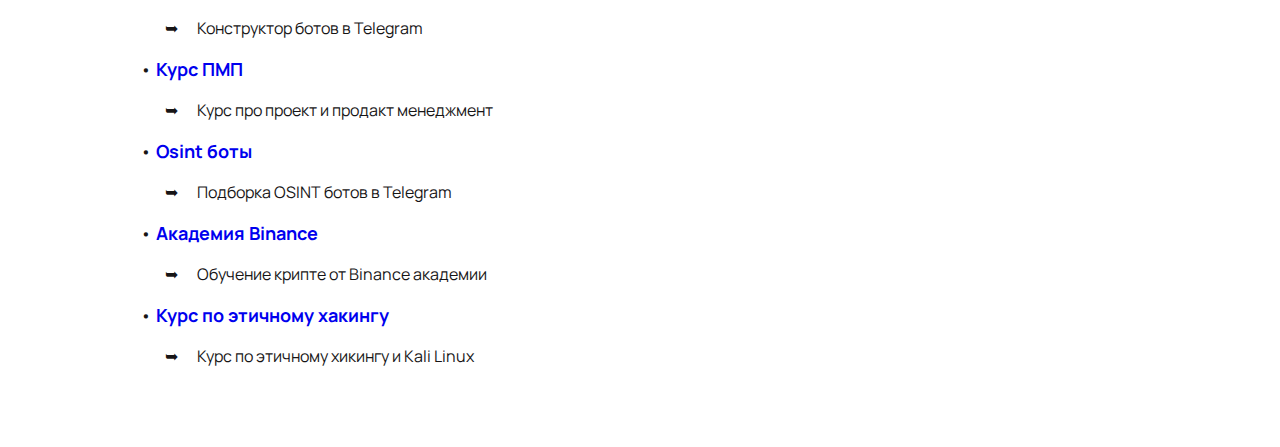
==== commit f8983985: "December Brave" ====
--- a/index.html
+++ b/index.html
@@ -82,7 +82,7 @@
             <p class="opis">
                 ➥&emsp; Пацан настраивает VSCode под себя и показывает разные его интересные функиции и учит кастомизации VSCode
             </p>
-        <p> &#8226; <a href="https://www.youtube.com/watch?v=zZBiln_2FhM&t=1463s">Курс по  GitHub и Git для чаников</a></p>
+        <p> &#8226; <a href="https://www.youtube.com/watch?v=zZBiln_2FhM&t=1463s">Курс по  GitHub и Git для чайников</a></p>
             <p class="opis">
                 ➥&emsp; Обучалка по Git и GitHub
             </p>
@@ -267,6 +267,63 @@
             <p class="opis">
                 ➥&emsp; Сервис для монетизации контента. Надо бы изучить.
             </p>
-
+    </div>
+            <div class="op">
+                <h3> 🦁 Ссылки из Brave:</h3>
+            </div>
+            <div class="link">
+                <p> &#8226; <a href="https://www.reg.ru/domain/deleted/">Освободившиеся домены REG.RU</a></p>
+                    <p class="opis">
+                        ➥&emsp; Ссылка по которой собирются домены, которые недавно освободились от владельцев
+                    </p>
+                <p> &#8226; <a href="https://app.wisemapping.com/">Wisemapping</a></p>
+                    <p class="opis">
+                        ➥&emsp; Майнд Карты
+                    </p>
+                <p> &#8226; <a href="https://excalidraw.com/">Excalidraw</a></p>
+                    <p class="opis">
+                        ➥&emsp; Удобная рисовалка для майнд карт.
+                    </p>
+                <p> &#8226; <a href="https://5sim.biz/">5sim</a></p>
+                    <p class="opis">
+                        ➥&emsp; Сервис для покупки виртуальных номеров.
+                    </p>
+                <p> &#8226; <a href="https://123apps.com/ru/">123aps</a></p>
+                    <p class="opis">
+                        ➥&emsp; Удобнейший набор онлайн-инструментов, для работы с фото и видео.
+                    </p>
+                <p> &#8226; <a href="https://symbl.cc/ru/">Symbolscc</a></p>
+                    <p class="opis">
+                        ➥&emsp; Всякие символы для текста
+                    </p>
+                <p> &#8226; <a href="https://ru.dashboard.proxy.market/proxy/datacenter">Прокси Маркет</a></p>
+                    <p class="opis">
+                        ➥&emsp; Покупка проксы
+                    </p>
+                <p> &#8226; <a href="https://chatgpt.com/">ChatGpt</a></p>
+                    <p class="opis">
+                        ➥&emsp; Собственно он самый
+                    </p>
+                <p> &#8226; <a href="https://robochat.io/">Робочат</a></p>
+                    <p class="opis">
+                        ➥&emsp; Конструктор ботов в Telegram
+                    </p>               
+                <p> &#8226; <a href="https://www.youtube.com/playlist?list=PLOwmvy0J84eOhrAG0VH2AbXWeNhzIOfQP">Курс ПМП</a></p>
+                    <p class="opis">
+                        ➥&emsp; Курс про проект и продакт менеджмент
+                    </p> 
+                <p> &#8226; <a href="https://gebutcher.org/podborka-luchshih-osint-botov-probiva-v-telegram/">Osint боты</a></p>
+                    <p class="opis">
+                        ➥&emsp; Подборка OSINT ботов в Telegram
+                    </p> 
+                <p> &#8226; <a href="https://academy.binance.com/ru">Академия Binance</a></p>
+                    <p class="opis">
+                        ➥&emsp; Обучение крипте от Binance академии
+                    </p> 
+                <p> &#8226; <a href="https://www.youtube.com/playlist?list=PLrNhNTukZ_nF4GlvuniZJGC5cdfYDI0z7">Курс по этичному хакингу</a></p>
+                    <p class="opis">
+                        ➥&emsp; Курс по этичному хикингу и Kali Linux
+                    </p> 
+                </div>
 </body>
 </html>